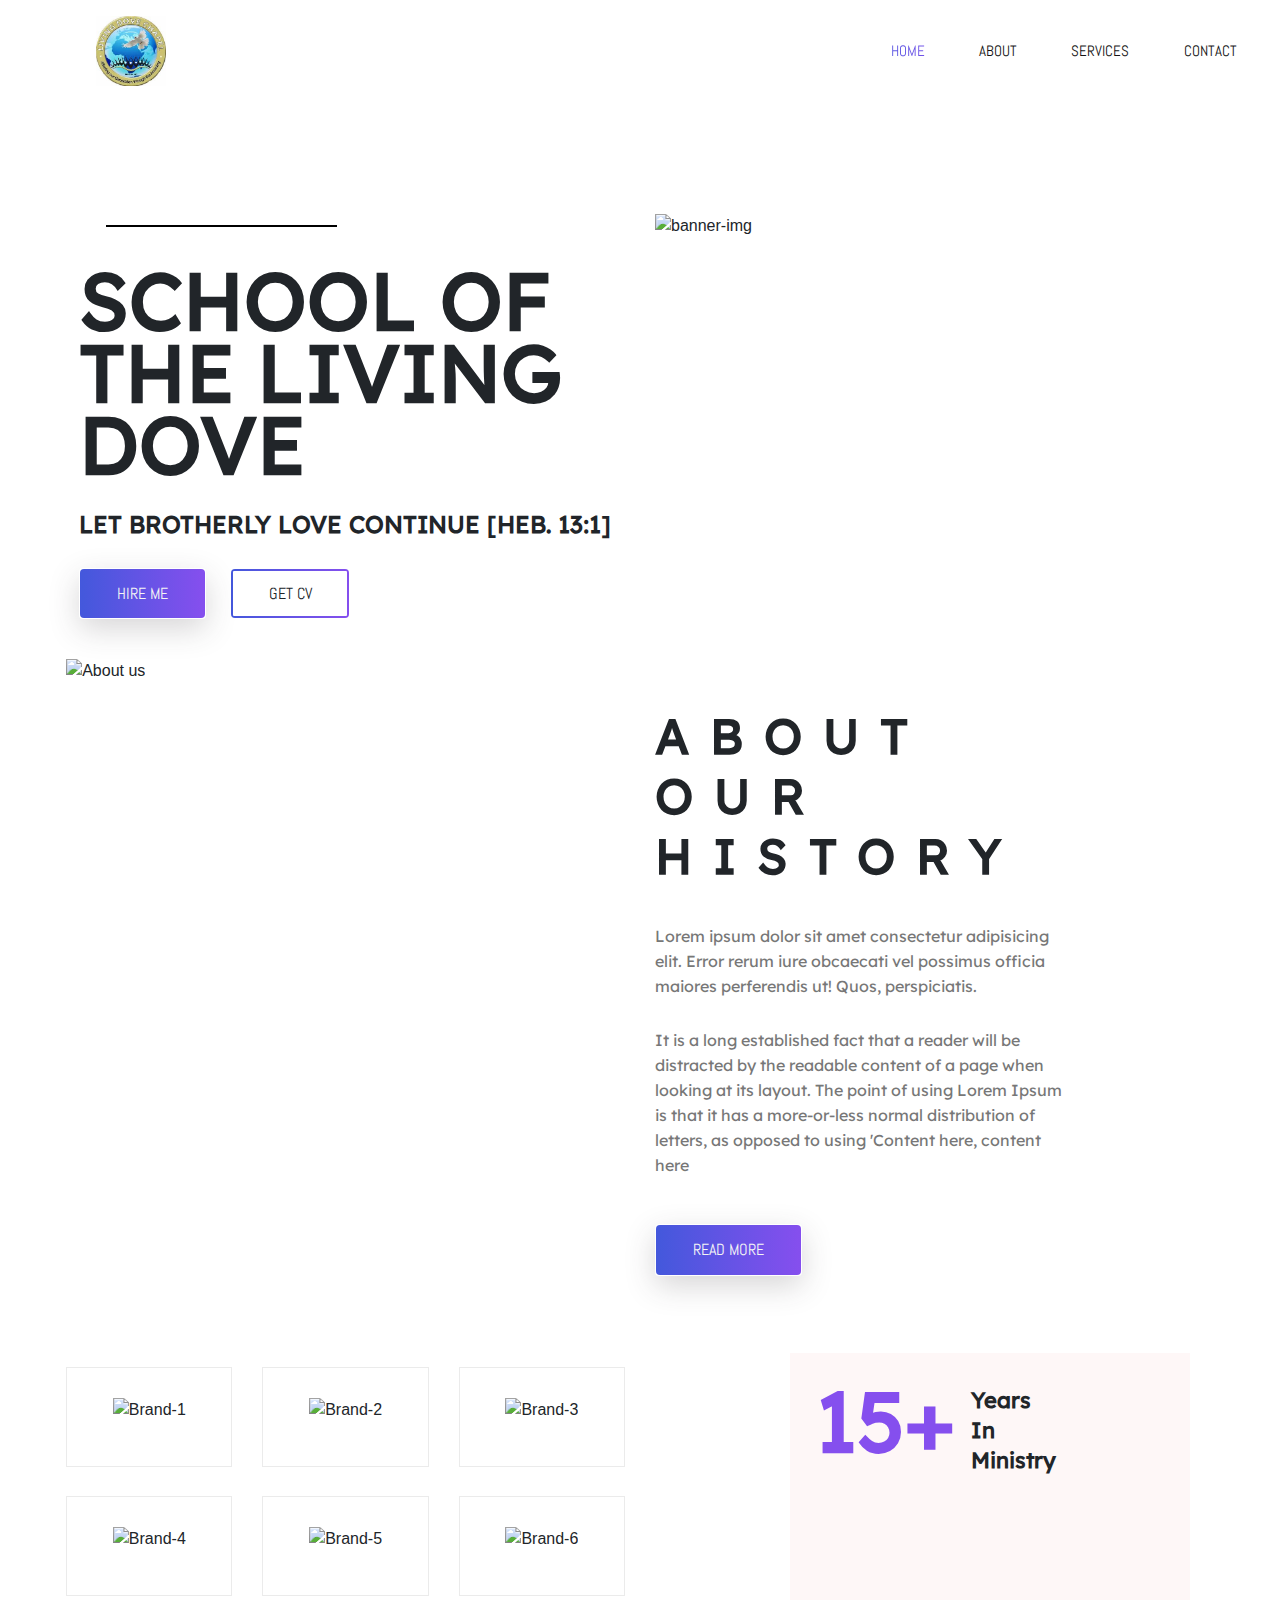
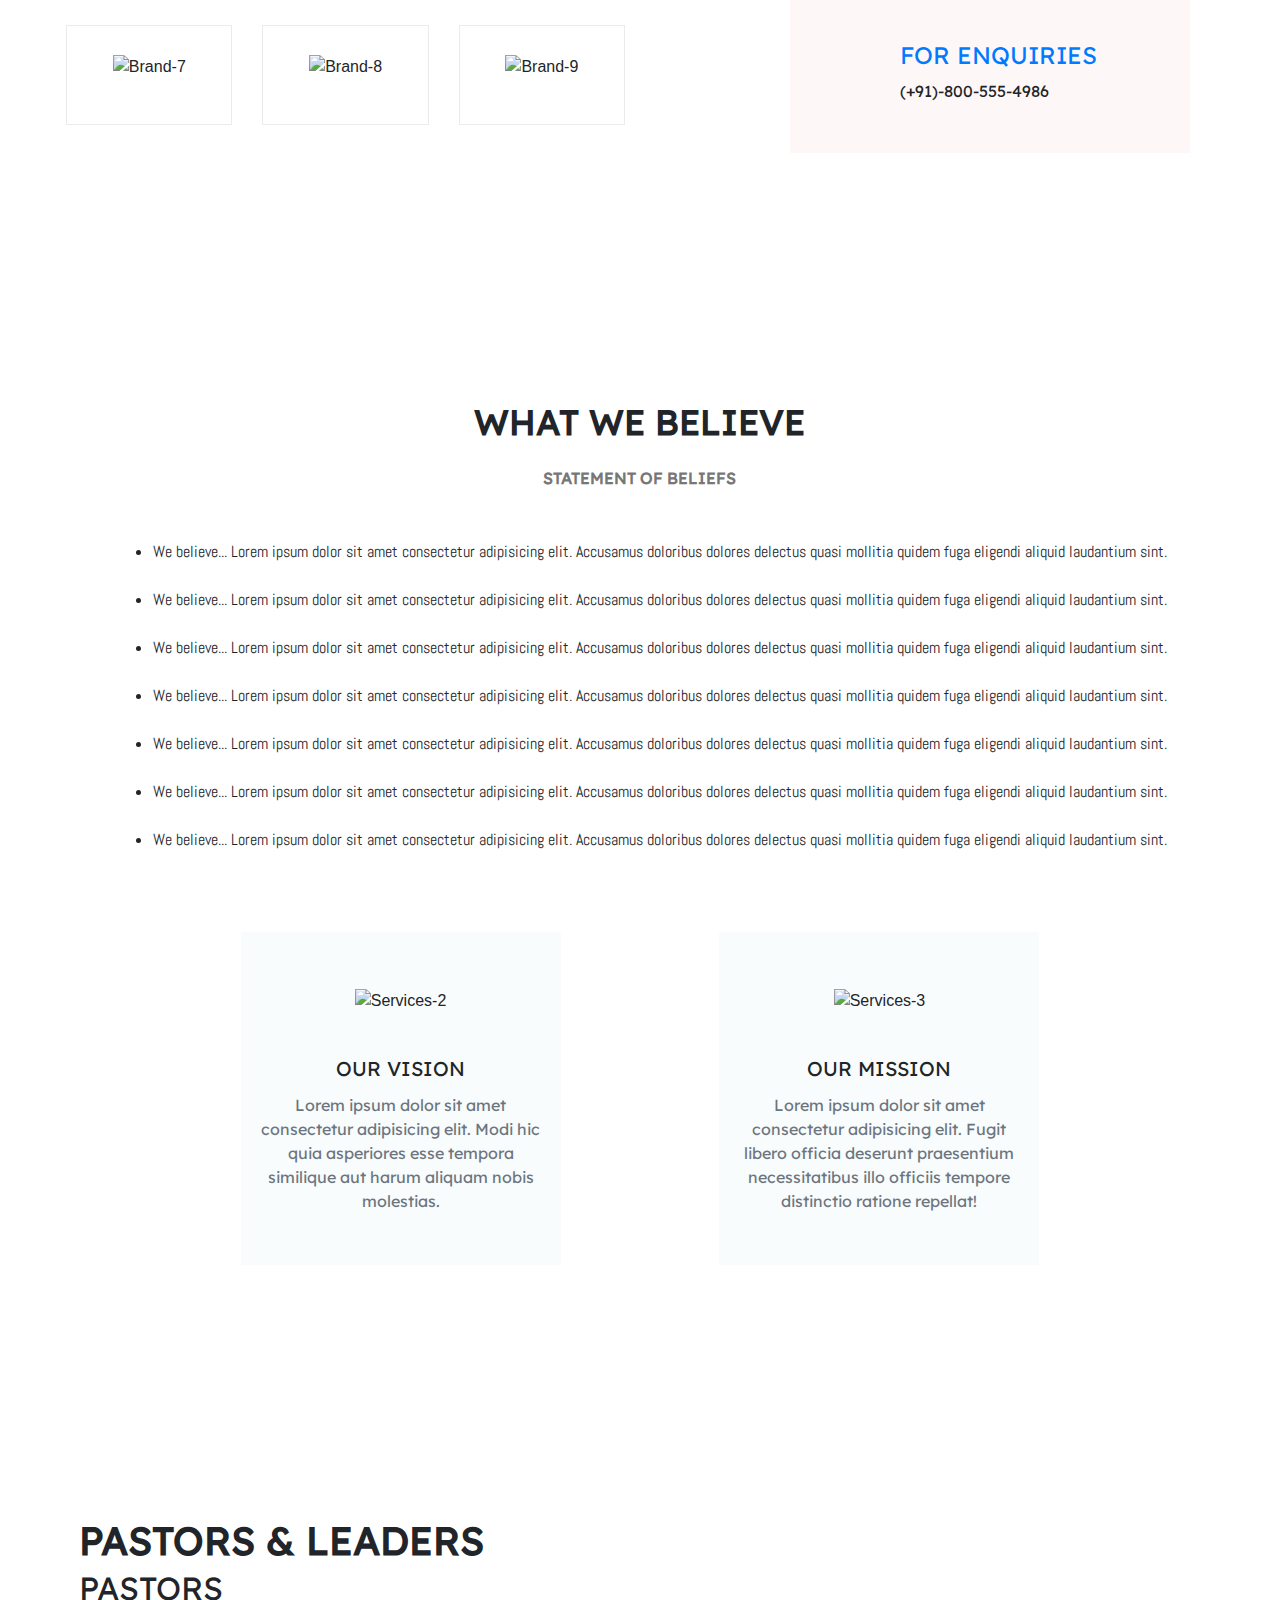
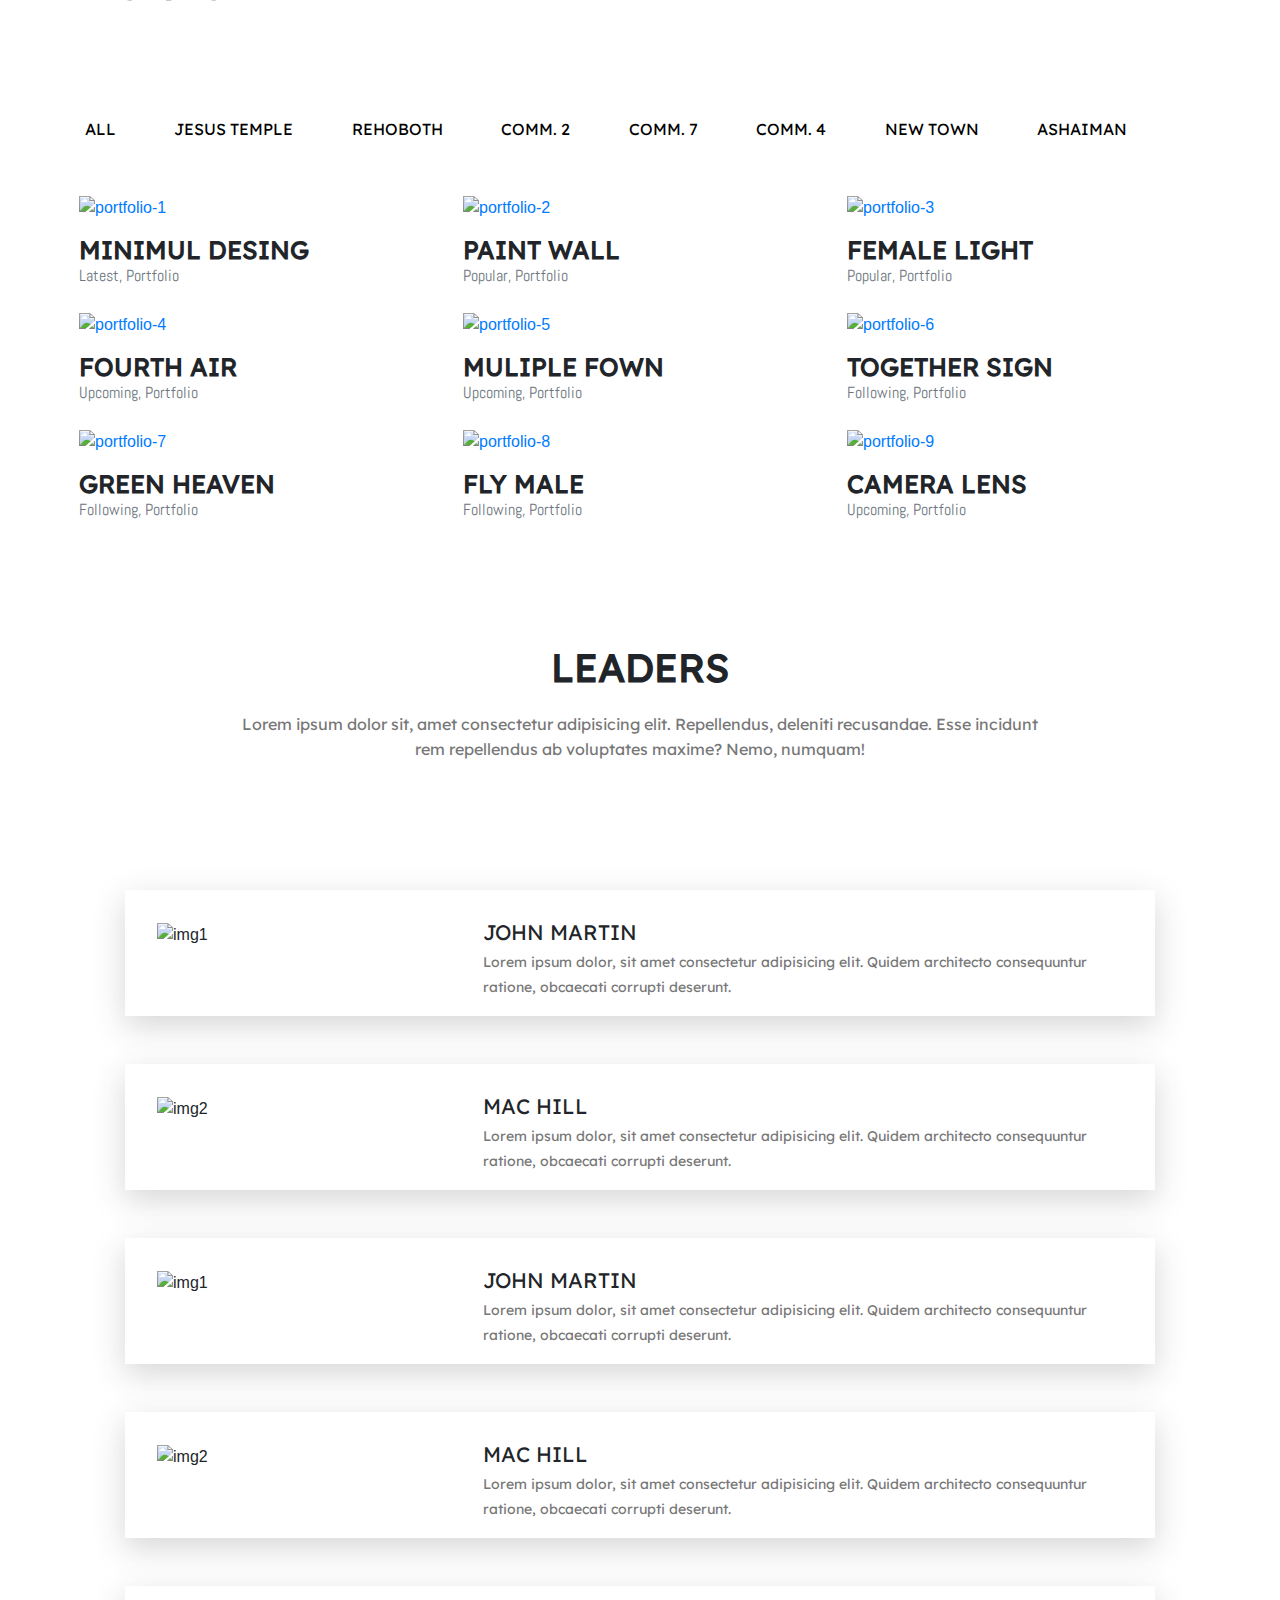
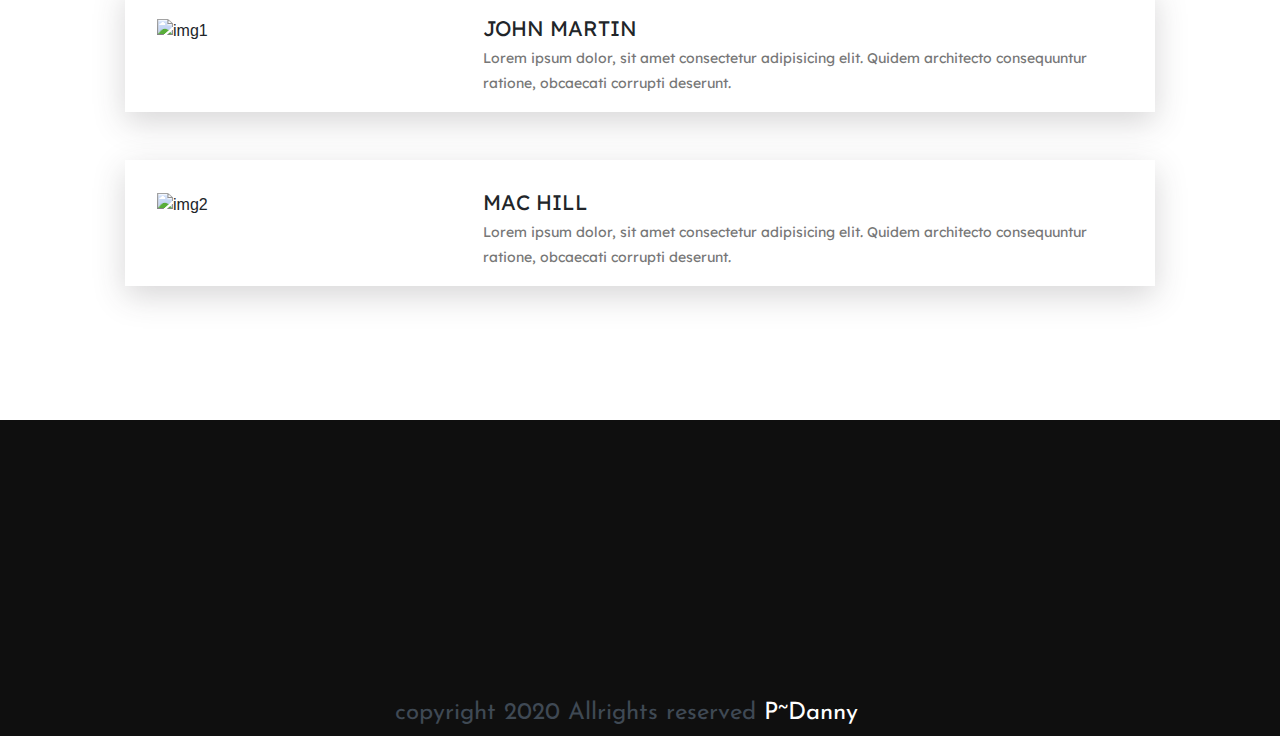
==== about.html @ 7bbba2c3 "Add files via upload" ====
<!DOCTYPE html>
<html lang="en">

<head>
    <meta charset="UTF-8">
    <meta name="viewport" content="width=device-width, initial-scale=1.0">
    <meta http-equiv="X-UA-Compatible" content="ie=edge">
    <title>Daily Tuition</title>


    <!--  Bootstrap css file  -->
    <link rel="stylesheet" href="./css/bootstrap.min.css">

    <!--  font awesome icons  -->
    <link rel="stylesheet" href="./css/aboutCSS/all.min.css">

    <!-- Font Awesome Icons -->
    <link rel="stylesheet" href="./css/fonts.css">


    <!--  Magnific Popup css file  -->
    <link rel="stylesheet" href="./vendor/Magnific-Popup/dist/magnific-popup.css">


    <!--  Owl-carousel css file  -->
    <link rel="stylesheet" href="./vendor/owl-carousel/css/owl.carousel.min.css">
    <link rel="stylesheet" href="./vendor/owl-carousel/css/owl.theme.default.min.css">

    <!-- Animation on scroll library -->
    <link rel="stylesheet" href="./css/aos.css">

    <!--  custom css file  -->
    <link rel="stylesheet" href="./css/aboutCSS/aboutstyle.css">

    <!--  Responsive css file  -->
    <link rel="stylesheet" href="./css/aboutCSS/responsive.css">

</head>

<body>


    <!--  ======================= Start Header Area ============================== -->

    <header class="header_area">
        <div class="main-menu">
            <nav class="navbar navbar-expand-lg navbar-light">
                <a class="navbar-brand" href="index.html"><img src="./assets/dove_logo.jpg" alt="logo" height="70rem" width="70rem"></a>
                <button class="navbar-toggler" type="button" data-toggle="collapse" data-target="#navbarNav"
                    aria-controls="navbarNav" aria-expanded="false" aria-label="Toggle navigation">
                    <span class="navbar-toggler-icon"></span>
                </button>
                <div class="collapse navbar-collapse" id="navbarNav">
                    <div class="mr-auto"></div>
                    <ul class="navbar-nav">
                        <li class="nav-item active">
                            <a class="nav-link" href="index.html">Home <span class="sr-only">(current)</span></a>
                        </li>
                        <li class="nav-item">
                            <a class="nav-link" href="#">about</a>
                        </li>
                        <li class="nav-item">
                            <a class="nav-link" href="#">services</a>
                        </li>
                       <!--  <li class="nav-item">
                            <a class="nav-link" href="#">portfolio</a>
                        </li>
                        <li class="nav-item">
                            <a class="nav-link" href="#">pages</a>
                        </li>
                        <li class="nav-item">
                            <a class="nav-link" href="#">blog</a>
                        </li> -->
                        <li class="nav-item">
                            <a class="nav-link" href="#">contact</a>
                        </li>

                    </ul>
                </div>
            </nav>
        </div>
    </header>

    <!--  ======================= End Header Area ============================== -->

    <!--  ======================= Start Main Area ================================ -->
    <main class="site-main">


        <!--  ======================= Start Banner Area =======================  -->
        <section class="site-banner">
            <div class="container">
                <div class="row">
                    <div class="col-lg-6 col-md-12 site-title">
                        <h3 class="title-text"></h3>
                        <h1 class="title-text text-uppercase">School of the Living Dove</h1>
                        <h4 class="title-text text-uppercase">Let Brotherly Love Continue [Heb. 13:1]</h4>
                        <div class="site-buttons">
                            <div class="d-flex flex-row flex-wrap">
                                <button type="button" class="btn button primary-button mr-4 text-uppercase">hire
                                    me</button>
                                <button type="button" class="btn button secondary-button text-uppercase">Get cv</button>
                            </div>
                        </div>
                    </div>
                    <div class="col-lg-6 col-md-12 banner-image">
                        <img src="./assets/aboutIMG/img/banner/school1.jpg" alt="banner-img" class="img-fluid">
                    </div>       
                </div>
            </div>
        </section> 
        <!--  ======================= End Banner Area =======================  -->

        <!--  ========================= About Area ==========================  -->

        <section class="about-area">
            <div class="container-fluid">
                <div class="row">
                    <div class="col-lg-6 col-md-12">
                        <div class="about-image">
                            <img src="./assets/aboutIMG/img/banner/history2.jpg" alt="About us" class="img-fluid">
                        </div>
                    </div>
                    <div class="col-lg-6 col-md-12 about-title">
                        <h2 class="text-uppercase pt-5">
                            <span>About</span>
                            <span>Our</span>
                            <span>History</span>
                        </h2>
                        <div class="paragraph py-4 w-75">
                            <p class="para">
                                Lorem ipsum dolor sit amet consectetur adipisicing elit. Error rerum iure obcaecati vel
                                possimus officia maiores perferendis ut! Quos, perspiciatis.
                            </p>
                            <p class="para">
                                It is a long established fact that a reader will be distracted by the readable content
                                of a page when looking at its layout. The point of using Lorem Ipsum is that it has a
                                more-or-less normal distribution of letters, as opposed to using 'Content here, content
                                here
                            </p>
                        </div>
                        <button type="button" class="btn button primary-button text-uppercase">Read More</button>
                    </div>
                </div>
            </div>
        </section>

        <!--  ========================= End About Area ==========================  -->

        <!--  ======================== Brand Area ==============================  -->

        <section class="brand-area">
            <div class="container-fluid">
                <div class="row">
                    <div class="col-xl-6 col-lg-12 col-md-12">
                        <div class="first-row row">
                            <div class="col-lg-4 col-md-6 col-sm-6">
                                <div class="single-brand">
                                    <img src="./assets/aboutIMG/img/brands/logo1.png" alt="Brand-1 ">
                                </div>
                            </div>
                            <div class="col-lg-4 col-md-6 col-sm-6">
                                <div class="single-brand">
                                    <img src="./assets/aboutIMG/img/brands/logo2.png" alt="Brand-2 ">
                                </div>
                            </div>
                            <div class="col-lg-4 col-md-6 col-sm-6">
                                <div class="single-brand">
                                    <img src="./assets/aboutIMG/img/brands/logo3.png" alt="Brand-3 ">
                                </div>
                            </div>
                            <div class="col-lg-4 col-md-6 col-sm-6">
                                <div class="single-brand">
                                    <img src="./assets/aboutIMG/img/brands/logo4.png" alt="Brand-4">
                                </div>
                            </div>
                            <div class="col-lg-4 col-md-6 col-sm-6">
                                <div class="single-brand">
                                    <img src="./assets/aboutIMG/img/brands/logo5.png" alt="Brand-5 ">
                                </div>
                            </div>
                            <div class="col-lg-4 col-md-6 col-sm-6">
                                <div class="single-brand">
                                    <img src="./assets/aboutIMG/img/brands/logo6.png" alt="Brand-6">
                                </div>
                            </div>
                            <div class="col-lg-4 col-md-6 col-sm-6">
                                <div class="single-brand">
                                    <img src="./assets/aboutIMG/img/brands/logo7.png" alt="Brand-7 ">
                                </div>
                            </div>
                            <div class="col-lg-4 col-md-6 col-sm-6">
                                <div class="single-brand">
                                    <img src="./assets/aboutIMG/img/brands/logo8.png" alt="Brand-8 ">
                                </div>
                            </div>
                            <div class="col-lg-4 col-md-6 col-sm-6">
                                <div class="single-brand">
                                    <img src="./assets/aboutIMG/img/brands/logo9.png" alt="Brand-9">
                                </div>
                            </div>
                        </div>
                    </div>
                    <div class="col-xl-6 col-lg-12 col-md-12">
                        <div class="experience-area">
                            <div class="d-flex flex-row years-area">
                                <h2 class="p-3 years">15+</h2>
                                <h2>
                                    <span>Years</span>
                                    <span>In</span>
                                    <span>Ministry</span>
                                </h2>
                            </div>
                            <div class="d-flex flex-row flex-wrap call-area">
                                <span><i class="fas fa-phone-alt fa-3x px-3"></i></span>
                                <div class="call-now">
                                    <a href="#" class="text-uppercase h4 font-roboto">For Enquiries</a>
                                    <span class="font-roboto py-2">(+91)-800-555-4986</span>
                                </div>
                            </div>
                            <div class="bg-panel"></div>
                        </div>
                    </div>
                </div>
            </div>
        </section>

        <!--  ======================== End Brand Area ==============================  -->

        <!--  ====================== Start Services Area =============================  -->

        <section class="services-area">
            <div class="container">
                <div class="row">
                    <div class="col-lg-12 text-center services-title">
                        <h1 class="text-uppercase title-text">What We believe</h1>
                        <p class="para">
                            <b>STATEMENT OF BELIEFS</b>                            
                        </p>
                                 
                    </div>
                    <ul class="card-text beliefs">
                        <li>We believe... Lorem ipsum dolor sit amet consectetur 
                            adipisicing elit. Accusamus doloribus dolores delectus 
                            quasi mollitia quidem fuga eligendi aliquid laudantium sint.
                        </li><br>
                        <li>We believe... Lorem ipsum dolor sit amet consectetur 
                            adipisicing elit. Accusamus doloribus dolores delectus 
                            quasi mollitia quidem fuga eligendi aliquid laudantium sint.
                        </li><br>
                        <li>We believe... Lorem ipsum dolor sit amet consectetur 
                            adipisicing elit. Accusamus doloribus dolores delectus 
                            quasi mollitia quidem fuga eligendi aliquid laudantium sint.
                        </li><br>
                        <li>We believe... Lorem ipsum dolor sit amet consectetur 
                            adipisicing elit. Accusamus doloribus dolores delectus 
                            quasi mollitia quidem fuga eligendi aliquid laudantium sint.
                        </li><br>
                        <li>We believe... Lorem ipsum dolor sit amet consectetur 
                            adipisicing elit. Accusamus doloribus dolores delectus 
                            quasi mollitia quidem fuga eligendi aliquid laudantium sint.
                        </li><br>
                        <li>We believe... Lorem ipsum dolor sit amet consectetur 
                            adipisicing elit. Accusamus doloribus dolores delectus 
                            quasi mollitia quidem fuga eligendi aliquid laudantium sint.
                        </li><br>
                        <li>We believe... Lorem ipsum dolor sit amet consectetur 
                            adipisicing elit. Accusamus doloribus dolores delectus 
                            quasi mollitia quidem fuga eligendi aliquid laudantium sint.
                        </li>
                    </ul>             
                </div>
                <div class="container services-list">
                    <div class="row">
                        <!--<div class="col-lg-3 col-md-6 col-sm-12">
                            <div class="services">
                                <div class="sevices-img text-center py-4">
                                    <img src="./assets/aboutIMG/img/services/s1.png" alt="Services-1">
                                </div>
                                <div class="card-body text-center">
                                    <h5 class="card-title text-uppercase font-roboto">Wp developer</h5>
                                    <p class="card-text text-secondary">
                                        Some quick example text to build on the card
                                        title and make up
                                        the bulk of the card's content.
                                    </p>
                                </div>
                            </div>
                        </div>-->
                        <div class="col-lg-6 col-md-6 col-sm-12">
                            <div class="services">
                                <div class="sevices-img text-center py-4">
                                    <img src="./assets/aboutIMG/img/services/visionad.png" alt="Services-2">
                                </div>
                                <div class="card-body text-center">
                                    <h5 class="card-title text-uppercase font-roboto">Our Vision</h5>
                                    <p class="card-text text-secondary">
                                        Lorem ipsum dolor sit amet consectetur adipisicing elit. 
                                        Modi hic quia asperiores esse tempora similique aut harum 
                                        aliquam nobis molestias.
                                    </p>
                                </div>
                            </div>
                        </div>
                        <div class="col-lg-6 col-md-6 col-sm-12">
                            <div class="services">
                                <div class="sevices-img text-center py-4">
                                    <img src="./assets/aboutIMG/img/services/missionad.png" alt="Services-3">
                                </div>
                                <div class="card-body text-center">
                                    <h5 class="card-title text-uppercase font-roboto">Our Mission</h5>
                                    <p class="card-text text-secondary">
                                        Lorem ipsum dolor sit amet consectetur adipisicing elit. 
                                        Fugit libero officia deserunt praesentium necessitatibus 
                                        illo officiis tempore distinctio ratione repellat!
                                    </p>
                                </div>
                            </div>
                        </div>
                        <!--<div class="col-lg-3 col-md-6 col-sm-12">
                            <div class="services">
                                <div class="sevices-img text-center py-4">
                                    <img src="./assets/aboutIMG/img/services/s4.png" alt="Services-4">
                                </div>
                                <div class="card-body text-center">
                                    <h5 class="card-title text-uppercase font-roboto">seo optimize</h5>
                                    <p class="card-text text-secondary">
                                        Some quick example text to build on the card
                                        title and make up
                                        the bulk of the card's content.
                                    </p>
                                </div>
                            </div>
                        </div>-->
                    </div>
                </div>
            </div>
        </section>

        <!--  ====================== End Services Area =============================  -->

        <!--  ======================= Project Area =============================  -->

        <section class="project-area">
            <div class="container">
                <div class="project-title pb-5">
                    <h1 class="text-uppercase title-h1">PASTORS & LEADERS</h1>
                    <h2 class="text-uppercase">PASTORS</h2>
                </div>

                <div class="button-group">
                    <button type="button" class="active" id="btn1" data-filter="*">All</button>
                    <button type="button" data-filter=".hq">Jesus Temple</button>
                    <button type="button" data-filter=".rehoboth">Rehoboth</button>
                    <button type="button" data-filter=".c2">Comm. 2</button>
                    <button type="button" data-filter=".c7">Comm. 7</button>
                    <button type="button" data-filter=".c4">Comm. 4</button>
                    <button type="button" data-filter=".nt">New Town</button>
                    <button type="button" data-filter=".as">Ashaiman</button>
                </div>

                <div class="row grid">
                    <div class="col-lg-4 col-md-6 col-sm-12 element-item hq">
                        <div class="our-project">
                            <div class="img">
                                <a class="test-popup-link" href="./assets/aboutIMG/img/portfolio/p1.jpg">
                                    <img src="./assets/aboutIMG/img/portfolio/p1.jpg" alt="portfolio-1" class="img-fluid">
                                </a>
                            </div>
                            <div class="title py-4">
                                <h4 class="text-uppercase">Minimul Desing</h4>
                                <span class="text-secondary">Latest, Portfolio</span>
                            </div>
                        </div>
                    </div>
                    <div class="col-lg-4 col-md-6 col-sm-12 element-item rehoboth">
                        <div class="our-project">
                            <div class="img">
                                <a class="test-popup-link" href="./assets/aboutIMG/img/portfolio/p2.jpg">
                                    <img src="./assets/aboutIMG/img/portfolio/p2.jpg" alt="portfolio-2" class="img-fluid">
                                </a>
                            </div>
                            <div class="title py-4">
                                <h4 class="text-uppercase">Paint Wall</h4>
                                <span class="text-secondary">Popular, Portfolio</span>
                            </div>
                        </div>
                    </div>
                    <div class="col-lg-4 col-md-6 col-sm-12 element-item rehoboth">
                        <div class="our-project">
                            <div class="img">
                                <a class="test-popup-link" href="./assets/aboutIMG/img/portfolio/p3.jpg">
                                    <img src="./assets/aboutIMG/img/portfolio/p3.jpg" alt="portfolio-3" class="img-fluid">
                                </a>
                            </div>
                            <div class="title py-4">
                                <h4 class="text-uppercase">Female light</h4>
                                <span class="text-secondary">Popular, Portfolio</span>
                            </div>
                        </div>
                    </div>
                    <div class="col-lg-4 col-md-6 col-sm-12 element-item as">
                        <div class="our-project">
                            <div class="img">
                                <a class="test-popup-link" href="./assets/aboutIMG/img/portfolio/p4.jpg">
                                    <img src="./assets/aboutIMG/img/portfolio/p4.jpg" alt="portfolio-4" class="img-fluid">
                                </a>
                            </div>
                            <div class="title py-4">
                                <h4 class="text-uppercase">Fourth Air</h4>
                                <span class="text-secondary">Upcoming, Portfolio</span>
                            </div>
                        </div>
                    </div>
                    <div class="col-lg-4 col-md-6 col-sm-12 element-item c7">
                        <div class="our-project">
                            <div class="img">
                                <a class="test-popup-link" href="./assets/aboutIMG/img/portfolio/p5.jpg">
                                    <img src="./assets/aboutIMG/img/portfolio/p5.jpg"" alt="portfolio-5" class="img-fluid">
                                </a>
                            </div>
                            <div class="title py-4">
                                <h4 class="text-uppercase">Muliple fown</h4>
                                <span class="text-secondary">Upcoming, Portfolio</span>
                            </div>
                        </div>
                    </div>
                    <div class="col-lg-4 col-md-6 col-sm-12 element-item c4">
                        <div class="our-project">
                            <div class="img">
                                <a class="test-popup-link" href="./assets/aboutIMG/img/portfolio/p6.jpg">
                                    <img src="./assets/aboutIMG/img/portfolio/p6.jpg" alt="portfolio-6" class="img-fluid">
                                </a>
                            </div>
                            <div class="title py-4">
                                <h4 class="text-uppercase">Together sign</h4>
                                <span class="text-secondary">Following, Portfolio</span>
                            </div>
                        </div>
                    </div>
                    <div class="col-lg-4 col-md-6 col-sm-12 element-item hq">
                        <div class="our-project">
                            <div class="img">
                                <a class="test-popup-link" href="./assets/aboutIMG/img/portfolio/p7.jpg">
                                    <img src="./assets/aboutIMG/img/portfolio/p7.jpg" alt="portfolio-7" class="img-fluid">
                                </a>
                            </div>
                            <div class="title py-4">
                                <h4 class="text-uppercase">Green Heaven</h4>
                                <span class="text-secondary">Following, Portfolio</span>
                            </div>
                        </div>
                    </div>
                    <div class="col-lg-4 col-md-6 col-sm-12 element-item nt">
                        <div class="our-project">
                            <div class="img">
                                <a class="test-popup-link" href="./assets/aboutIMG/img/portfolio/p8.jpg">
                                    <img src="./assets/aboutIMG/img/portfolio/p8.jpg" alt="portfolio-8" class="img-fluid">
                                </a>
                            </div>
                            <div class="title py-4">
                                <h4 class="text-uppercase">Fly Male</h4>
                                <span class="text-secondary">Following, Portfolio</span>
                            </div>
                        </div>
                    </div>
                    <div class="col-lg-4 col-md-6 col-sm-12 element-item c2">
                        <div class="our-project">
                            <div class="img">
                                <a class="test-popup-link" href="./assets/aboutIMG/img/portfolio/p9.jpg">
                                    <img src="./assets/aboutIMG/img/portfolio/p9.jpg" alt="portfolio-9" class="img-fluid">
                                </a>
                            </div>
                            <div class="title py-4">
                                <h4 class="text-uppercase">Camera Lens</h4>
                                <span class="text-secondary">Upcoming, Portfolio</span>
                            </div>
                        </div>
                    </div>
                </div>
            </div>
        </section>

        <!--  ======================= End Project Area =============================  -->

        <!--  ======================== About Me Area ==============================  -->

        <section class="about-area">
            <div class="container">
                <div class="row text-center">
                    <div class="col-12">
                        <div class="about-title">
                            <h1 class="text-uppercase title-h1">LEADERS</h1>
                            <p class="para">
                                Lorem ipsum dolor sit, amet consectetur adipisicing elit. Repellendus, deleniti
                                recusandae. Esse incidunt rem repellendus ab voluptates maxime? Nemo, numquam!
                            </p>
                        </div>
                    </div>
                </div>
            </div>

            <div class="container carousel py-lg-5">
                <div class="owl-carousel owl-theme">
                    <div class="client row">
                        <div class="col-lg-4 col-md-12 client-img">
                            <img src="./assets/aboutIMG/img/testimonials/t1.jpg" alt="img1" class="img-fluid">
                        </div>
                        <div class="col-lg-8 col-md-12 about-client">
                            <h4 class="text-uppercase">John Martin</h4>
                            <p class="para">Lorem ipsum dolor, sit amet consectetur adipisicing elit. Quidem architecto
                                consequuntur ratione, obcaecati corrupti deserunt.</p>
                        </div>
                    </div>
                    <div class="client row">
                        <div class="col-lg-4 col-md-12 client-img">
                            <img src="./assets/aboutIMG/img/testimonials/t2.jpg" alt="img2" class="img-fluid">
                        </div>
                        <div class="col-lg-8 col-md-12 about-client">
                            <h4 class="text-uppercase">Mac Hill</h4>
                            <p class="para">Lorem ipsum dolor, sit amet consectetur adipisicing elit. Quidem architecto
                                consequuntur ratione, obcaecati corrupti deserunt.</p>
                        </div>
                    </div>
                    <div class="client row">
                        <div class="col-lg-4 col-md-12 client-img">
                            <img src="./assets/aboutIMG/img/testimonials/t1.jpg" alt="img1" class="img-fluid">
                        </div>
                        <div class="col-lg-8 col-md-12 about-client">
                            <h4 class="text-uppercase">John Martin</h4>
                            <p class="para">Lorem ipsum dolor, sit amet consectetur adipisicing elit. Quidem architecto
                                consequuntur ratione, obcaecati corrupti deserunt.</p>
                        </div>
                    </div>
                    <div class="client row">
                        <div class="col-lg-4 col-md-12 client-img">
                            <img src="./assets/aboutIMG/img/testimonials/t2.jpg" alt="img2" class="img-fluid">
                        </div>
                        <div class="col-lg-8 col-md-12 about-client">
                            <h4 class="text-uppercase">Mac Hill</h4>
                            <p class="para">Lorem ipsum dolor, sit amet consectetur adipisicing elit. Quidem architecto
                                consequuntur ratione, obcaecati corrupti deserunt.</p>
                        </div>
                    </div>
                    <div class="client row">
                        <div class="col-lg-4 col-md-12 client-img">
                            <img src="./assets/aboutIMG/img/testimonials/t1.jpg" alt="img1" class="img-fluid">
                        </div>
                        <div class="col-lg-8 col-md-12 about-client">
                            <h4 class="text-uppercase">John Martin</h4>
                            <p class="para">Lorem ipsum dolor, sit amet consectetur adipisicing elit. Quidem architecto
                                consequuntur ratione, obcaecati corrupti deserunt.</p>
                        </div>
                    </div>
                    <div class="client row">
                        <div class="col-lg-4 col-md-12 client-img">
                            <img src="./assets/aboutIMG/img/testimonials/t2.jpg" alt="img2" class="img-fluid">
                        </div>
                        <div class="col-lg-8 col-md-12 about-client">
                            <h4 class="text-uppercase">Mac Hill</h4>
                            <p class="para">Lorem ipsum dolor, sit amet consectetur adipisicing elit. Quidem architecto
                                consequuntur ratione, obcaecati corrupti deserunt.</p>
                        </div>
                    </div>
                </div>
            </div>

        </section>

        <!--  ======================== End About Me Area ==============================  -->

        <!--  ========================== Subscribe me Area ============================  -->
        <!-- <section class="subscribe-us-area">
            <div class="container subscribe">
                <div class="row">
                    <div class="col-lg-12 text-center subscribe-title">
                        <h4 class="text-uppercase">Get Update From anywhere</h4>
                        <p class="para">Lorem ipsum dolor sit amet consectetur adipisicing elit. Laboriosam,
                            consequuntur.</p>
                    </div>
                </div>
                <div class="d-sm-flex justify-content-center">
                    <form class="w-50">
                        <div class="row d-flex flex-row flex-wrap">
                            <div class="col input-textbox">
                                <input type="text" id="txtemail" class="form-control" placeholder="Email">
                            </div>
                            <div class="col">
                                <div class="btn-submit">
                                    <button type="submit" class="btn btn-success float-right">Subscribe</button>
                                </div>
                            </div>
                        </div>
                    </form>
                </div>
            </div>
        </section> -->
        <!--  ========================== End Subscribe me Area ============================  -->


    </main>
    <!--  ======================= End Main Area ================================ -->

    <!-- <footer class="footer-area">
        <div class="container">
            <div class="">
                <div class="site-logo text-center py-4">
                    <a href="#"><img src="./assets/dove_logo.jpg" alt="logo" height="70rem" width="70rem"></a>
                </div>
                <div class="social text-center">
                    <h5 class="text-uppercase">Follow me</h5>
                    <a href="#"><i class="fab fa-facebook"></i></a>
                    <a href="#"><i class="fab fa-instagram"></i></a>
                    <a href="#"><i class="fab fa-youtube"></i></a>
                    <a href="#"><i class="fab fa-twitter"></i></a>
                </div>
                <div class="copyrights text-center">
                    <p class="para">
                        Copyright ©2019 All rights reserved | This template is made with by
                        <a href="#"><span style="color: var(--primary-color);">Daily Tuition</span></a>
                    </p>
                </div>
            </div>
        </div> 
        
    </footer>-->

    <footer class="footer">
        <div class="container">
            <div class="about-us" data-aos="fade-right" data-aos-delay="200">
                <h2>About us</h2>
                <p>Lorem ipsum dolor sit amet consectetur adipisicing elit. 
                    Hic laboriosam tenetur quisquam sunt quae omnis facilis? 
                    Sit natus quod omnis.</p>
            </div>
            <div class="newsletter" data-aos="fade-right" data-aos-delay="200">
                <h2>Newsletter</h2>
                <p>stay update with our letters</p>
                <div class="form-element">
                    <input type="text" placeholder="Email"> <span><i class="fas fa-chevron-right"></i></span> 
                </div>
            </div>
            <div class="instagram" data-aos="fade-left" data-aos-delay="200">
                <h2>Instagram</h2>
                <div class="flex-row">
                    <img src="/assets/car_posts/job1.jpg" alt="insta1">
                    <img src="/assets/car_posts/back_new14.jpg" alt="insta2">
                    <img src="/assets/car_posts/back11.jpg" alt="insta3">
                </div>
                <div class="flex-row">
                    <img src="/assets/car_posts/back12.jpg" alt="insta4">
                    <img src="/assets/car_posts/back16.jpg" alt="insta5">
                    <img src="/assets/car_posts/back12.jpg" alt="insta6">
                </div>
            </div>
            <div class="follow" data-aos="fade-left" data-aos-delay="200">
                <h2>Follow us</h2>
                <p>Let us be social</p>
                <div>
                    <i class="fab fa-facebook-f"></i>
                    <i class="fab fa-twitter"></i>
                    <i class="fab fa-instagram"></i>
                    <i class="fab fa-youtube"></i>
                </div>
            </div>
        </div>
        <div class="rights flex-row">
            <h4 class="text-gray">
                copyright 2020 Allrights reserved
                <a href="#" target="_black">P~Danny <i class="fab fa-youtube"></i></a>
            </h4>
        </div>
        <div class="move-up">
            <span><i class="fas fa-arrow-circle-up fa-2x"></i></span>
        </div>
    </footer>
    


    <!--  Jquery js file  -->
    <script src="./js/aboutJS/jquery.3.4.1.js"></script>


    <!--  Bootstrap js file  -->
    <script src="./js/bootstrap.min.js"></script>

    <!--  isotope js library  -->
    <script src="./vendor/isotope/isotope.min.js"></script>

    <!--  Magnific popup script file  -->
    <script src="./vendor/Magnific-Popup/dist/jquery.magnific-popup.min.js"></script>

    <!--  Owl-carousel js file  -->
    <script src="./vendor/owl-carousel/js/owl.carousel.min.js"></script>


    
    <!-- AOS js library -->
    <script src="./js/aos.js"></script>

    <!--  custom js file  -->
    <script src="./js/aboutJS/main.js"></script>


</body>

</html>
---- css/fonts.css ----
/* font-family */
@font-face {
    font-family: Abel;
    src: url('../fonts/Abel/Abel-Regular.ttf')
}

/* font-family */
@font-face {
    font-family: Anton;
    src: url('../fonts/Anton/Anton-Regular.ttf')
}

/* font-family */
@font-face {
    font-family: Josefin;
    src: url('../fonts/Josefin_Sans/static/JosefinSans-Regular.ttf')
}

/* font-family */
@font-face {
    font-family: Lexend;
    src: url('../fonts/Lexend_Deca/LexendDeca-Regular.ttf')
}

/* font-family */
@font-face {
    font-family: Livvic;
    src: url('../fonts/Livvic/Livvic-Regular.ttf')
}
---- css/aboutCSS/aboutstyle.css ----
/* import fonts from fonts.css file */ 
@import url(./fonts.css);

@import url('../fonts.css');


/* css variables */ 
@import url(./partials/_variables.css);

/* import global styling */ 
@import url(./partials/_global.css);


/* start navigation */ 

.header_area .main-menu .navbar .navbar-brand{
    padding: 0 2rem 0 5rem;
}

.header_area .main-menu .navbar{
    padding: 1rem 20rem ;
}

.header_area .main-menu .nav-item .nav-link{
    font: normal 500 15px/2px var(--Abel);
    text-transform: uppercase;
    padding: 1.7rem;
    color: var(--title-color);
}

.header_area .main-menu .navbar-nav .active a{
    background: var(--gradient-color);
    -webkit-background-clip: text;
    -webkit-text-fill-color: transparent;
    background-clip: text;
}

.header_area .main-menu .navbar-nav a:hover{
    background: var(--gradient-color);
    -webkit-background-clip: text;
    -webkit-text-fill-color: transparent;
    background-clip: text;
}


/* end navigation */ 

/* Banner Area */ 

.site-main .site-banner {
    background: url(../img/banner/home-banner.png) no-repeat 0% 50%;
}

.site-main .site-banner .site-title h3{
    padding-top: 15%;
    font-weight: 500;
}

.site-main .site-banner .site-title h3::after{
    content: " ";
    height: 2px;
    width: 18vw;
    background: black;
    display: inline-block;
    margin-left: 5%;
    transform: translateY(-10px);
}

.site-main .site-banner .site-title h1{
    font-size: 5rem;
}

.site-main .site-banner .site-title h4{
    font-size: 1.5rem;
}

.site-main .site-banner .banner-image > img{
    padding: 7rem 0;
    width: 90rem;
}



/* End Banner Area */ 

/* Start About Area */ 

.site-main .about-area{
    padding: 8rem 5rem;
}

.site-main .about-area .about-title h2 > span{
    display: block;
    font: normal bold 49px/ 60px var(--Lexend);
    letter-spacing: 21px;
}

.site-main .about-area .about-title .paragraph > p{
    padding: .4rem 0;
}

/* End About Area */ 


/* Start Brand Area */ 

.site-main .brand-area{
    padding: 1rem 20rem;
    margin-bottom: 4rem;
}

.site-main .brand-area .first-row .col-lg-4{
    display: flex;
    justify-content: center;
}

.site-main .brand-area .first-row .col-lg-4 > .single-brand{
    border: 1px solid var(--border-color);
    text-align: center;
    padding: 1.8rem 0rem;
    margin: .9rem 0;
    width: 180px;
    height: 100px;
    cursor: pointer;
    transition: transform .4s ease;
}

.site-main .brand-area .first-row .col-lg-4 > .single-brand > img{
    width: 50%;
}

.site-main .brand-area .first-row .col-lg-4 > .single-brand:hover{
    box-shadow: var(--box-shadow);
    transform: scale(1.1);
}

.site-main .brand-area .first-row .col-lg-4 > .single-brand:hover > img{
    filter: brightness(0.15);
}

.site-main .brand-area .experience-area{
    padding-left: 1rem;
}

.site-main .brand-area .experience-area span{
    display: block;
}

.site-main .brand-area .experience-area .years-area{
    background: url(../img/client-info-bg.png) no-repeat 45px 20px;
    padding: 2rem 0;
    width: 40rem;
    height: 18rem;
    padding-left: 8rem;
    position: relative;
}

.site-main .brand-area .experience-area .bg-panel{
    position: absolute;
    left: -190px; top: 0%;
    background: #e029290a;
    width: 400px;
    height: 400px;
    margin-left: 340px;
    z-index: -1;
}

.site-main .brand-area .experience-area .years-area .years{
    font: normal bold 84px/40px var(--Lexend);
    color: var(--primary-color2);
    z-index: 2;
}

.site-main .brand-area .experience-area .years-area h2 > span{
    font: normal 600 22px/30px var(--Lexend);
}

.site-main .brand-area .experience-area .call-area{
    padding-left: 10rem;
}

/* End Brand Area */ 

/* Services Area */ 

.site-main .services-area{
    padding: 7rem 2rem;
}

.site-main .services-area .services-title{
    padding: 0 14rem;
}

.site-main .services-area .services-title h1{
    font-size: 35px;
}

.site-main .services-area .beliefs{
    margin: auto;
    font-family: var(--Abel);
}

.site-main > .services-area .services{
    background: rgba(248, 252, 253, 0.973);
    padding: 2rem 0;
    width: 20rem;
    margin: 5rem auto;
    transition: box-shadow .7s ease;
}

.site-main > .services-area .services:hover{
    box-shadow: var(--box-shadow);
}



/* End Services Area */ 


/* Project Area */ 

.site-main .project-area{
    padding: 4rem 0;
}

.site-main .project-area .button-group button{
    background: transparent;
    border: none;
    font: normal 500 16px/130px var(--Lexend);
    text-transform: uppercase;
}

.site-main .project-area .button-group button + button{
    padding-left: 3rem;
}

.site-main .project-area .grid .our-project > .title h4{
    font: normal 700 25px/12px var(--Lexend);
}

.site-main .project-area .grid .our-project .img a:hover img{
    filter: brightness(1.1) drop-shadow(1px 8px 30px #b1afaf);
}


/* End Project Area */ 


/* About Me */ 

.site-main .about-area .about-title p{
    padding: 1rem 7rem;
}

.site-main .about-area .client{
    background: #ffffff10;
    box-shadow: var(--box-shadow);
    margin: 3rem 0rem;
}

.site-main .about-area .client .client-img{
    padding: 2rem;
}

.site-main .about-area .client .about-client{
    padding-top: 2rem;
}

.site-main .about-area .client .about-client h4{
    font: normal 500 21px/ 20px var(--Lexend);
}

.site-main .about-area .client .about-client p{
    font-size: 14px;
}

.site-main .about-area .owl-carousel .owl-item{
    display: flex;
    justify-content: center;
    padding: 0 1.5rem;
}

.site-main .about-area .owl-carousel .owl-dots .owl-dot.active span{
    background: var(--primary-color);
    width: 12px;
    height: 12px;
}



/* End About Me */ 

/* Subscribe me */ 

/*.site-main .subscribe-us-area .subscribe{
    background: url(../img/subscribe-bg.png) no-repeat;
    padding: 10rem 0;
    margin: 3rem auto;
}

.site-main .subscribe-us-area .subscribe .subscribe-title h4{
    font: normal 700 30px/ 30px var(--roboto);
    color: whitesmoke;
}

.site-main .subscribe-us-area .subscribe .subscribe-title p{
    color: whitesmoke;
    padding: 1rem 4rem;
}

.site-main .subscribe-us-area .subscribe form .input-textbox input{
    width: 400px;
    padding: 1.5rem 1rem;
    border: 1px solid whitesmoke;
    background: transparent;
    color: white;
    font: normal 500 17px/20px var(--roboto);
}

.site-main .subscribe-us-area .subscribe form .input-textbox input::placeholder{
    color: whitesmoke;
}

.site-main .subscribe-us-area .subscribe form .btn-submit button{
    background: whitesmoke;
    color: #000;
    padding: .7rem 2rem;
}*/

/* End subscribe me */ 

/* Footer Area */ 

/*footer.footer-area{
    padding: 5rem 0;
    background: url(../img/footer-bg.png) no-repeat;
}

footer.footer-area .social h5{
    font: normal 500 23px/ 30px var(--roboto);
}

footer.footer-area .social a > i{
    font-size:22px;
    padding: 2rem;
    color: var(--border-color);
}

footer.footer-area .social a:hover > i{
    color: var(--primary-color);
}*/



footer.footer  {
    height: 100%;
    background: var(--big-color);
    position: relative;
}

footer.footer .container {
    display: grid;
    grid-template-columns: repeat(4, 1fr); /* you can also use 25% 25% 25% 25%(sum up to 100%) or 1fr 1fr 1fr 1fr*/
}

footer.footer .container > div {
    flex-grow: 1;
    flex-basis: 0;
    padding: 3rem .9rem;
}

footer.footer .container  h2 {
    color: var(--white);
    font-family: var(--Lexend);
}

footer.footer .newsletter .form-element {
    background: black;
    display: inline-block;
}

footer.footer .newsletter .form-element input {
    padding: .5rem .7rem;
    border: none;
    background: transparent;
    color: white;
    font-family: var(--Josefin);
    font-size: 1rem;
    width: 74%;
}

footer.footer .newsletter .form-element span {
    background: var(--sky);
    padding: .5rem .7rem;
    cursor: pointer;
}

footer.footer .instagram div > img {
    display: inline-block;
    width: 25%;
    height: 50%;
    margin: .3rem .4rem;
}

footer.footer .follow div i {
    color: var(--white);
    padding: 0 .4rem;
}

footer.footer .rights {
    justify-content: center;
    font-family: var(--Josefin);
}

footer.footer .rights h4 a {
    color: white;
}

footer.footer .move-up {
    position: absolute;
    right: 6%;
    top: 50%;
}

footer.footer .move-up span {
    color: var(--midnight);
}

footer.footer .move-up span:hover {
    color: white;
    cursor: pointer;
}



/* End Footer */
---- css/aboutCSS/responsive.css ----
/* if the viewport is equal to 340px or less than that */ 
@media only screen and (max-width: 340px){
    .header_area .main-menu .navbar,
    .header_area .main-menu .navbar .navbar-brand,
    .site-main .subscribe-us-area .subscribe .subscribe-title,
    .site-main .subscribe-us-area .subscribe .subscribe-title p, h4,
    .site-main .services-area,
    .site-main .subscribe-us-area .subscribe
    {
        padding: 2%;
        margin: 0%;
    }

    .site-main .site-banner .site-title h1{
        font-size: 41px;
    }

    .site-main .subscribe-us-area .subscribe form .input-textbox input{
        width: 15rem    !important;
    }

    .site-main > .services-area .services{
        width: 13rem;
    }

    footer.footer > div {
        padding: 1rem .9rem;
    }

    footer.footer .container {
        grid-template-columns: repeat(1, 1fr) !important;
    }

    footer .rights {
        padding: 0 1.4rem;
        text-align: center;
    }

}


/* if the viewport is equal to 720px or less than that */ 
@media only screen and (max-width: 792px){
    .site-main .about-area .about-title h2 > span{
        font-size: 31px;
        letter-spacing: 10px;
    }

    .site-main .brand-area .experience-area .years-area{
        padding-left: 1%;
        width: 49%;
    }

    .site-main .brand-area .experience-area .bg-panel{
        margin-left: 30%;
        width: 80%;   
    }

    .site-main .brand-area .experience-area .call-area{
        padding-left: 3%;
    }

    .site-main .project-area .button-group button{
        font: normal 500 18px/40px var(--roboto);
    }

    .site-main .about-area .about-title p{
        padding: 0%;
    }

    .site-main .subscribe-us-area .subscribe form .input-textbox input{
        width: 20rem;
        margin: 5%;
    }

    footer.footer .container {
        grid-template-columns: repeat(2, 1fr); /* 2 columns of equal width*/
    }
}



/* if the viewport is equal to 1910px or less than that */ 
@media only screen and (max-width: 1910px){
    .header_area .main-menu .navbar{
        padding: 1rem;
    }

    .container{
        max-width: 90%;
    }

    .site-main .brand-area,
    .site-main .services-area .services-title,
    .site-main .about-area{
        padding: 3% 4%;
    }


}
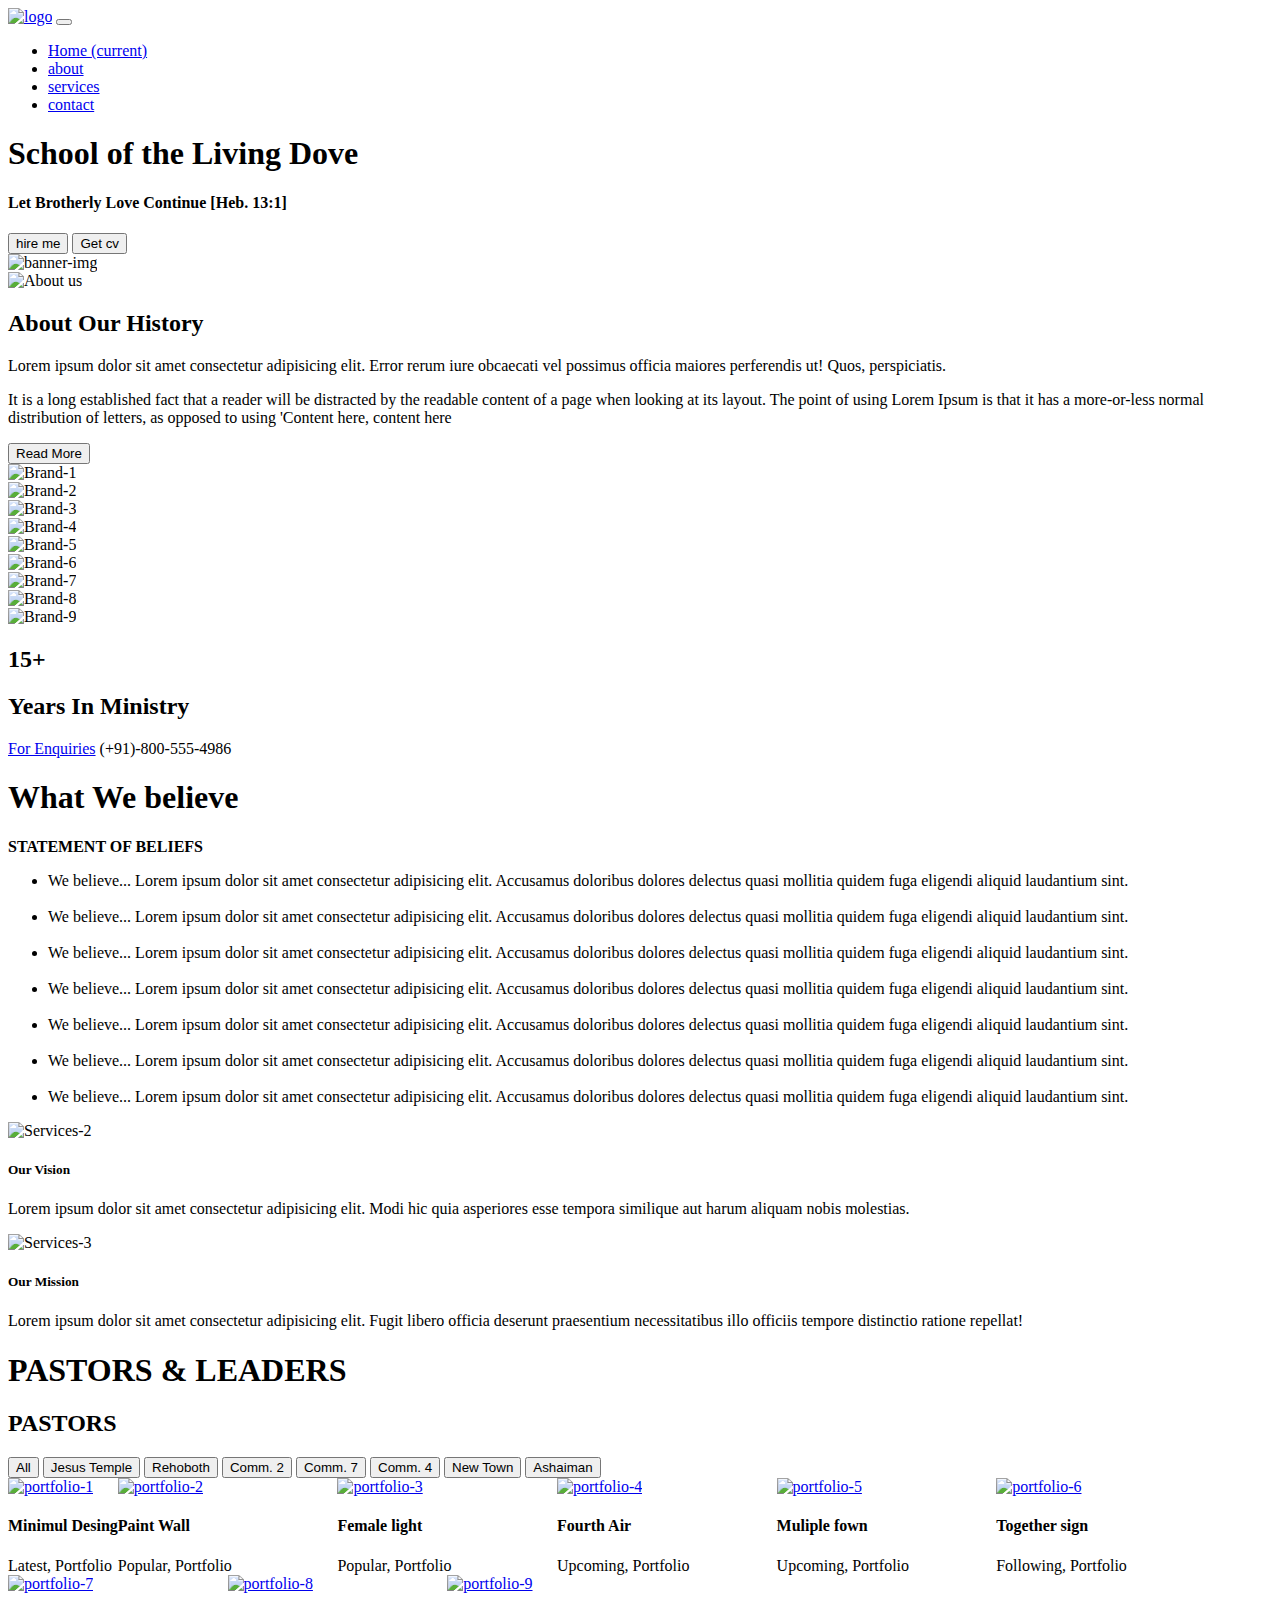
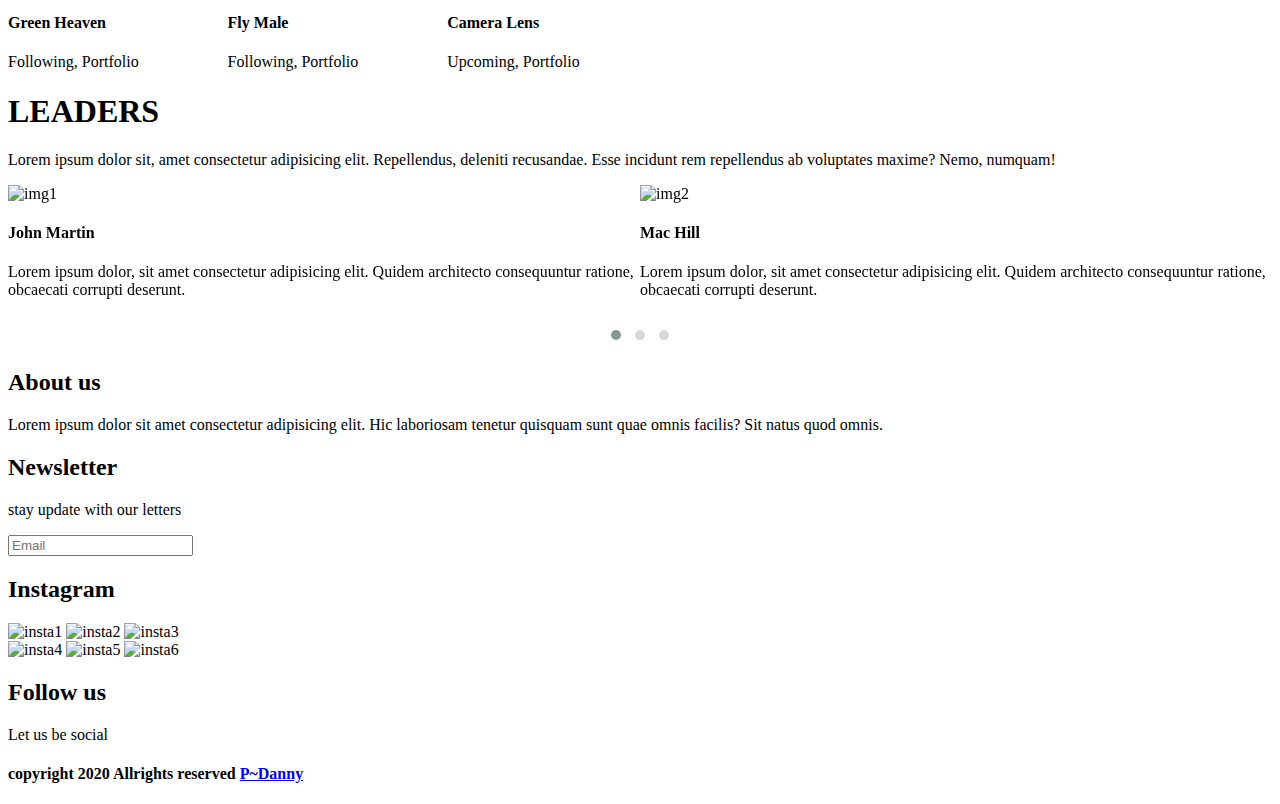
==== commit 14a137ce: "Add files via upload" ====
--- a/about.html
+++ b/about.html
@@ -363,8 +363,8 @@
                     <div class="col-lg-4 col-md-6 col-sm-12 element-item hq">
                         <div class="our-project">
                             <div class="img">
-                                <a class="test-popup-link" href="./assets/aboutIMG/img/portfolio/p1.jpg">
-                                    <img src="./assets/aboutIMG/img/portfolio/p1.jpg" alt="portfolio-1" class="img-fluid">
+                                <a class="test-popup-link" href="./assets/aboutIMG/img/portfolio/My Post (2).png">
+                                    <img src="./assets/aboutIMG/img/portfolio/My Post (2).png" alt="portfolio-1" class="img-fluid">
                                 </a>
                             </div>
                             <div class="title py-4">
@@ -376,8 +376,8 @@
                     <div class="col-lg-4 col-md-6 col-sm-12 element-item rehoboth">
                         <div class="our-project">
                             <div class="img">
-                                <a class="test-popup-link" href="./assets/aboutIMG/img/portfolio/p2.jpg">
-                                    <img src="./assets/aboutIMG/img/portfolio/p2.jpg" alt="portfolio-2" class="img-fluid">
+                                <a class="test-popup-link" href="./assets/aboutIMG/img/portfolio/My Post (3).png">
+                                    <img src="./assets/aboutIMG/img/portfolio/My Post (3).png" alt="portfolio-2" class="img-fluid">
                                 </a>
                             </div>
                             <div class="title py-4">
@@ -389,8 +389,8 @@
                     <div class="col-lg-4 col-md-6 col-sm-12 element-item rehoboth">
                         <div class="our-project">
                             <div class="img">
-                                <a class="test-popup-link" href="./assets/aboutIMG/img/portfolio/p3.jpg">
-                                    <img src="./assets/aboutIMG/img/portfolio/p3.jpg" alt="portfolio-3" class="img-fluid">
+                                <a class="test-popup-link" href="./assets/aboutIMG/img/portfolio/My Post (4).png">
+                                    <img src="./assets/aboutIMG/img/portfolio/My Post (4).png" alt="portfolio-3" class="img-fluid">
                                 </a>
                             </div>
                             <div class="title py-4">
@@ -402,8 +402,8 @@
                     <div class="col-lg-4 col-md-6 col-sm-12 element-item as">
                         <div class="our-project">
                             <div class="img">
-                                <a class="test-popup-link" href="./assets/aboutIMG/img/portfolio/p4.jpg">
-                                    <img src="./assets/aboutIMG/img/portfolio/p4.jpg" alt="portfolio-4" class="img-fluid">
+                                <a class="test-popup-link" href="./assets/aboutIMG/img/portfolio/My Post (5).png">
+                                    <img src="./assets/aboutIMG/img/portfolio/My Post (5).png" alt="portfolio-4" class="img-fluid">
                                 </a>
                             </div>
                             <div class="title py-4">
@@ -415,8 +415,8 @@
                     <div class="col-lg-4 col-md-6 col-sm-12 element-item c7">
                         <div class="our-project">
                             <div class="img">
-                                <a class="test-popup-link" href="./assets/aboutIMG/img/portfolio/p5.jpg">
-                                    <img src="./assets/aboutIMG/img/portfolio/p5.jpg"" alt="portfolio-5" class="img-fluid">
+                                <a class="test-popup-link" href="./assets/aboutIMG/img/portfolio/My Post (6).png">
+                                    <img src="./assets/aboutIMG/img/portfolio/My Post (6).png" alt="portfolio-5" class="img-fluid">
                                 </a>
                             </div>
                             <div class="title py-4">
@@ -428,8 +428,8 @@
                     <div class="col-lg-4 col-md-6 col-sm-12 element-item c4">
                         <div class="our-project">
                             <div class="img">
-                                <a class="test-popup-link" href="./assets/aboutIMG/img/portfolio/p6.jpg">
-                                    <img src="./assets/aboutIMG/img/portfolio/p6.jpg" alt="portfolio-6" class="img-fluid">
+                                <a class="test-popup-link" href="./assets/aboutIMG/img/portfolio/My Post (7).png">
+                                    <img src="./assets/aboutIMG/img/portfolio/My Post (7).png" alt="portfolio-6" class="img-fluid">
                                 </a>
                             </div>
                             <div class="title py-4">
@@ -441,8 +441,8 @@
                     <div class="col-lg-4 col-md-6 col-sm-12 element-item hq">
                         <div class="our-project">
                             <div class="img">
-                                <a class="test-popup-link" href="./assets/aboutIMG/img/portfolio/p7.jpg">
-                                    <img src="./assets/aboutIMG/img/portfolio/p7.jpg" alt="portfolio-7" class="img-fluid">
+                                <a class="test-popup-link" href="./assets/aboutIMG/img/portfolio/My Post.png">
+                                    <img src="./assets/aboutIMG/img/portfolio/My Post.png" alt="portfolio-7" class="img-fluid">
                                 </a>
                             </div>
                             <div class="title py-4">
@@ -454,8 +454,8 @@
                     <div class="col-lg-4 col-md-6 col-sm-12 element-item nt">
                         <div class="our-project">
                             <div class="img">
-                                <a class="test-popup-link" href="./assets/aboutIMG/img/portfolio/p8.jpg">
-                                    <img src="./assets/aboutIMG/img/portfolio/p8.jpg" alt="portfolio-8" class="img-fluid">
+                                <a class="test-popup-link" href="./assets/aboutIMG/img/portfolio/My Post (1).png">
+                                    <img src="./assets/aboutIMG/img/portfolio/My Post (1).png" alt="portfolio-8" class="img-fluid">
                                 </a>
                             </div>
                             <div class="title py-4">
@@ -467,8 +467,8 @@
                     <div class="col-lg-4 col-md-6 col-sm-12 element-item c2">
                         <div class="our-project">
                             <div class="img">
-                                <a class="test-popup-link" href="./assets/aboutIMG/img/portfolio/p9.jpg">
-                                    <img src="./assets/aboutIMG/img/portfolio/p9.jpg" alt="portfolio-9" class="img-fluid">
+                                <a class="test-popup-link" href="./assets/aboutIMG/img/portfolio/My Post (5).png">
+                                    <img src="./assets/aboutIMG/img/portfolio/My Post (5).png" alt="portfolio-9" class="img-fluid">
                                 </a>
                             </div>
                             <div class="title py-4">
